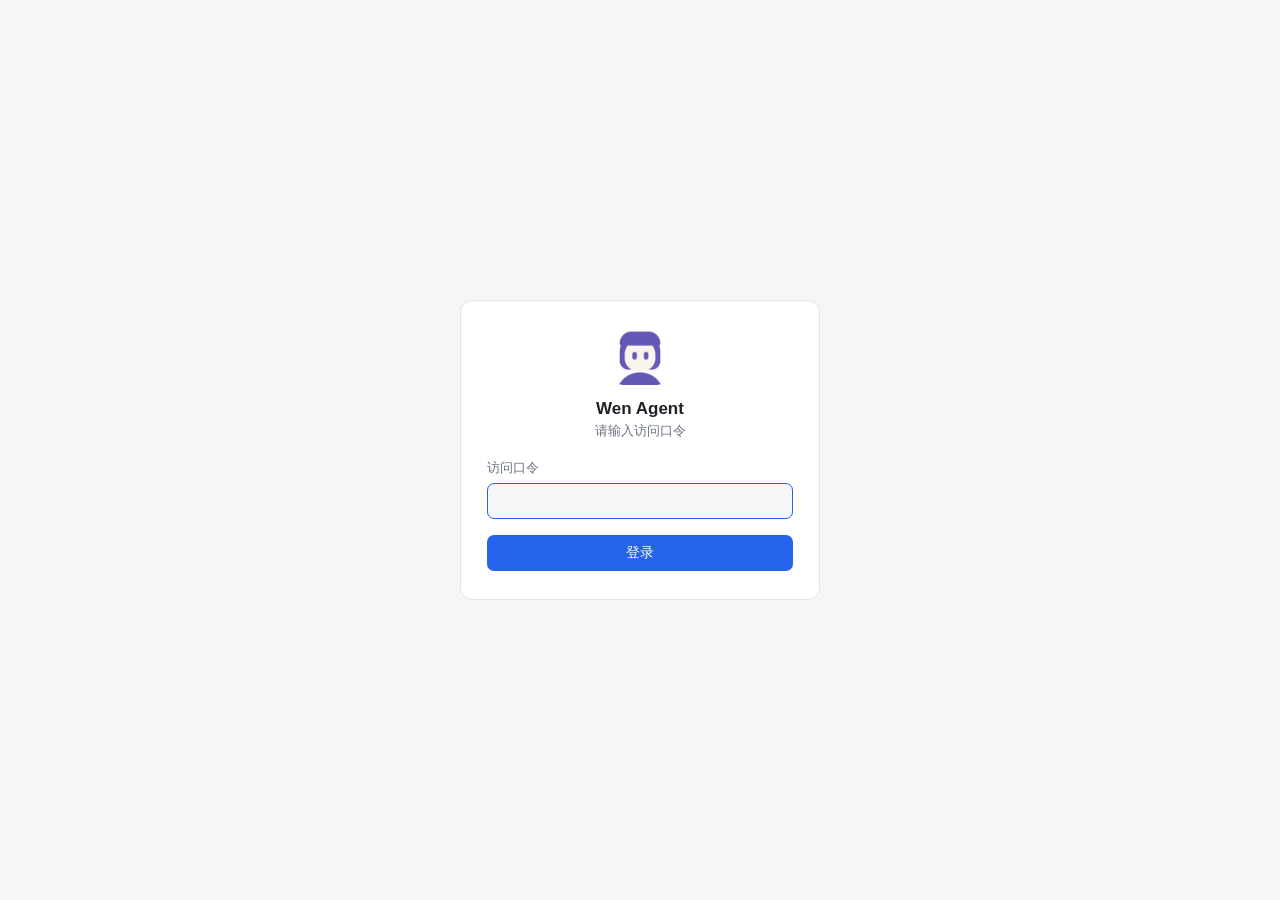
==== internal/server/webui/login.html @ ee2afb1a "Web UI 加访问控制：本机免认证，远程需口令 远程部署时未授权访问 Web UI 的后果不是「聊天记录泄露」而是服务器沦陷： exec_command 能执行任意命令（确认弹窗弹回的是攻击者自己的" ====
<!DOCTYPE html>
<html lang="zh-CN">
<head>
  <meta charset="UTF-8">
  <meta name="viewport" content="width=device-width, initial-scale=1.0">
  <title>登录 · Wen Agent</title>
  <link rel="icon" href="favicon.ico" sizes="any">
  <script>
    // 与主界面同一套主题标记。这一页刻意不引用 style.css：
    // 认证中间件只放行登录页本身，放开整个静态目录会把未登录能看到的东西变多。
    (function () {
      var s = localStorage.getItem("wen-theme") || "system";
      var dark = s === "dark" || (s === "system" && matchMedia("(prefers-color-scheme: dark)").matches);
      document.documentElement.dataset.theme = dark ? "dark" : "light";
    })();
  </script>
  <style>
    :root {
      --bg: #f5f6f8; --panel: #ffffff; --border: #e2e4e8;
      --text: #1f2328; --text-dim: #6b7280;
      --accent: #2563eb; --accent-hover: #1d4ed8;
      --danger: #dc2626; --danger-bg: #fee2e2;
    }
    :root[data-theme="dark"] {
      --bg: #12151a; --panel: #1a1f26; --border: #2b323c;
      --text: #e5e7eb; --text-dim: #98a2b0;
      --accent: #3b82f6; --accent-hover: #2563eb;
      --danger: #f87171; --danger-bg: #3d1f1f;
    }
    * { box-sizing: border-box; }
    body {
      margin: 0; min-height: 100vh; display: flex;
      align-items: center; justify-content: center;
      background: var(--bg); color: var(--text);
      font-family: -apple-system, BlinkMacSystemFont, "Segoe UI", "Microsoft YaHei", sans-serif;
    }
    .card {
      width: min(360px, calc(100vw - 32px));
      background: var(--panel); border: 1px solid var(--border);
      border-radius: 12px; padding: 28px 26px;
    }
    .logo { display: block; width: 56px; height: 56px; margin: 0 auto 14px; border-radius: 12px; }
    h1 { margin: 0 0 4px; font-size: 17px; text-align: center; font-weight: 600; }
    .sub { margin: 0 0 20px; font-size: 12.5px; color: var(--text-dim); text-align: center; }
    label { display: block; font-size: 12.5px; color: var(--text-dim); margin-bottom: 6px; }
    input {
      width: 100%; padding: 9px 11px; font-size: 14px;
      background: var(--bg); color: var(--text);
      border: 1px solid var(--border); border-radius: 7px; outline: none;
    }
    input:focus { border-color: var(--accent); }
    button {
      width: 100%; margin-top: 16px; padding: 9px; font-size: 14px; font-weight: 500;
      background: var(--accent); color: #fff; border: 0; border-radius: 7px; cursor: pointer;
    }
    button:hover:not(:disabled) { background: var(--accent-hover); }
    button:disabled { opacity: .6; cursor: default; }
    .err {
      margin-top: 14px; padding: 8px 11px; font-size: 12.5px;
      background: var(--danger-bg); color: var(--danger); border-radius: 7px;
    }
    .hidden { display: none; }
  </style>
</head>
<body>
  <form class="card" id="form">
    <img class="logo" src="assets/logo-512.png" alt="">
    <h1>Wen Agent</h1>
    <p class="sub">请输入访问口令</p>
    <label for="pwd">访问口令</label>
    <input id="pwd" type="password" autocomplete="current-password" autofocus>
    <button id="submit" type="submit">登录</button>
    <div id="err" class="err hidden"></div>
  </form>
  <script>
    const form = document.getElementById("form");
    const pwd = document.getElementById("pwd");
    const submit = document.getElementById("submit");
    const err = document.getElementById("err");

    function fail(msg) {
      err.textContent = msg;
      err.classList.remove("hidden");
      pwd.select();
    }

    // 已经登录（或本机免认证）时不该停在登录页
    fetch("/api/auth/status").then(r => r.json()).then(s => {
      if (s.authenticated) location.replace("/");
    }).catch(() => {});

    form.addEventListener("submit", async (e) => {
      e.preventDefault();
      err.classList.add("hidden");
      submit.disabled = true;
      try {
        const res = await fetch("/api/auth/login", {
          method: "POST",
          headers: { "Content-Type": "application/json" },
          body: JSON.stringify({ password: pwd.value }),
        });
        if (res.ok) { location.replace("/"); return; }
        const body = await res.json().catch(() => ({}));
        fail(body.error || "登录失败");
      } catch {
        fail("无法连接服务");
      } finally {
        submit.disabled = false;
      }
    });
  </script>
</body>
</html>
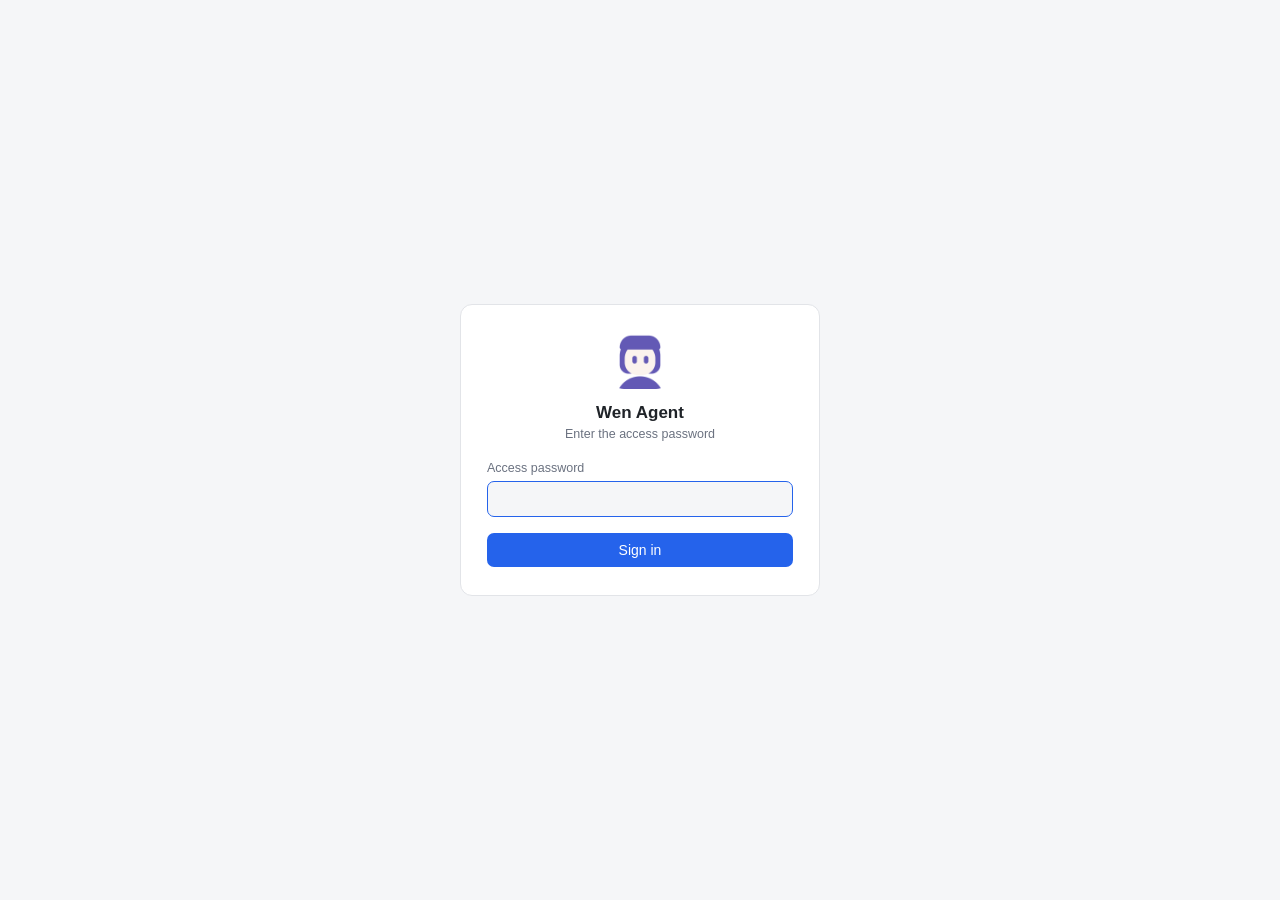
==== commit fd0b6737: "Web UI 支持中英双语，界面外壳全部走字典 新增 internal/server/webui/i18n.js：两种语言各 205 条界面文案（{ zh, en }， 语义化点分键），index.h" ====
--- a/internal/server/webui/login.html
+++ b/internal/server/webui/login.html
@@ -3,15 +3,47 @@
 <head>
   <meta charset="UTF-8">
   <meta name="viewport" content="width=device-width, initial-scale=1.0">
-  <title>登录 · Wen Agent</title>
+  <title>Wen Agent</title>
   <link rel="icon" href="favicon.ico" sizes="any">
   <script>
-    // 与主界面同一套主题标记。这一页刻意不引用 style.css：
-    // 认证中间件只放行登录页本身，放开整个静态目录会把未登录能看到的东西变多。
+    // 与主界面同一套主题标记与语言判定。这一页刻意不引用 style.css 与 i18n.js：
+    // 认证中间件只放行登录页本身，放开整个静态目录会把未登录能看到的东西变多，
+    // 而这里只有四句话，为它多放行一个文件不划算。判定规则与 i18n.js 一致：
+    // localStorage 的三态（auto / zh / en）优先，auto 时按 navigator.languages 逐个认。
     (function () {
       var s = localStorage.getItem("wen-theme") || "system";
       var dark = s === "dark" || (s === "system" && matchMedia("(prefers-color-scheme: dark)").matches);
       document.documentElement.dataset.theme = dark ? "dark" : "light";
+
+      var saved = localStorage.getItem("wen-lang");
+      var lang = saved === "zh" || saved === "en" ? saved : detect();
+      function detect() {
+        var list = (navigator.languages && navigator.languages.length)
+          ? navigator.languages : [navigator.language || ""];
+        for (var i = 0; i < list.length; i++) {
+          var c = String(list[i]).toLowerCase();
+          if (c === "zh" || c.indexOf("zh-") === 0) return "zh";
+          if (c === "en" || c.indexOf("en-") === 0) return "en";
+        }
+        return "en";
+      }
+      window.WEN_TEXT = lang === "en" ? {
+        title: "Sign in · Wen Agent",
+        sub: "Enter the access password",
+        label: "Access password",
+        submit: "Sign in",
+        failed: "Sign-in failed",
+        offline: "Can't reach the service",
+      } : {
+        title: "登录 · Wen Agent",
+        sub: "请输入访问口令",
+        label: "访问口令",
+        submit: "登录",
+        failed: "登录失败",
+        offline: "无法连接服务",
+      };
+      document.documentElement.lang = lang === "zh" ? "zh-CN" : "en";
+      document.title = window.WEN_TEXT.title;
     })();
   </script>
   <style>
@@ -66,10 +98,10 @@
   <form class="card" id="form">
     <img class="logo" src="assets/logo-512.png" alt="">
     <h1>Wen Agent</h1>
-    <p class="sub">请输入访问口令</p>
-    <label for="pwd">访问口令</label>
+    <p class="sub" id="sub"></p>
+    <label for="pwd" id="pwd-label"></label>
     <input id="pwd" type="password" autocomplete="current-password" autofocus>
-    <button id="submit" type="submit">登录</button>
+    <button id="submit" type="submit"></button>
     <div id="err" class="err hidden"></div>
   </form>
   <script>
@@ -77,6 +109,11 @@
     const pwd = document.getElementById("pwd");
     const submit = document.getElementById("submit");
     const err = document.getElementById("err");
+
+    // 文案在首屏前就由 <head> 里的脚本定好，这里只是填进去
+    document.getElementById("sub").textContent = WEN_TEXT.sub;
+    document.getElementById("pwd-label").textContent = WEN_TEXT.label;
+    submit.textContent = WEN_TEXT.submit;
 
     function fail(msg) {
       err.textContent = msg;
@@ -101,9 +138,9 @@
         });
         if (res.ok) { location.replace("/"); return; }
         const body = await res.json().catch(() => ({}));
-        fail(body.error || "登录失败");
+        fail(body.error || WEN_TEXT.failed);
       } catch {
-        fail("无法连接服务");
+        fail(WEN_TEXT.offline);
       } finally {
         submit.disabled = false;
       }
